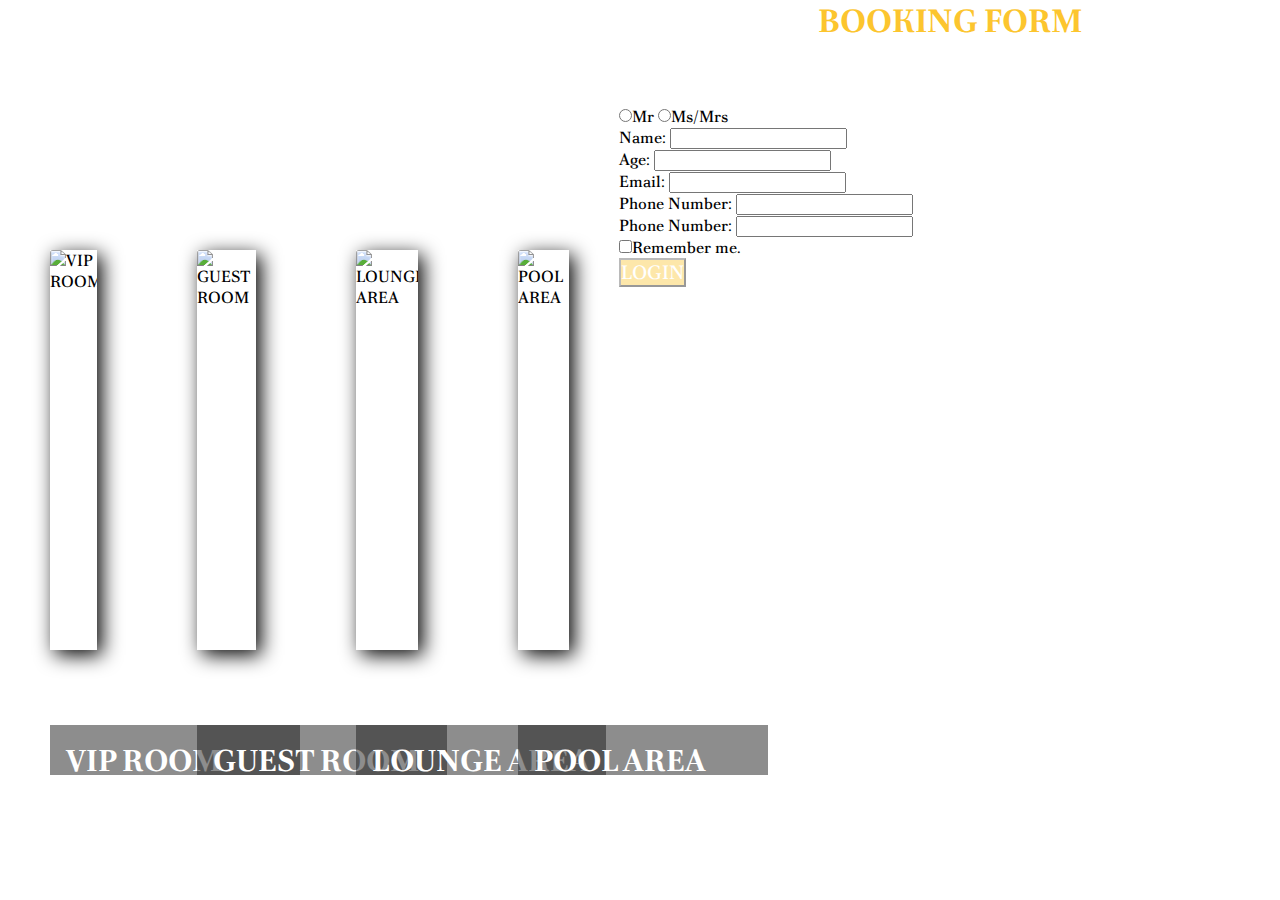
==== bookingpage.html @ ba2e6e84 "Add files via upload" ====
<!DOCTYPE html>
<html>
    <head>
        <meta charset="UTF-8">
        <link rel="stylesheet" href="bookpage.css">
        <title>CamaMeets</title>
    </head>
    <body>
        <div class="container">
            <div class="pic">
                <img src="img/e.jpg" alt="VIP ROOM">
                <div class="intro">
                    <h2>VIP ROOM</h2>
                    <p>Feels the classy ambiance on our VIP Room</p>
                </div>
            </div>
            <div class="pic">
                <img src="img/c.jpg" alt="GUEST ROOM">
                <div class="intro">
                    <h2>GUEST ROOM</h2>
                    <p>Guest room but with a twist.</p>
                </div>
            </div>
            <div class="pic">
                <img src="img/d.png" alt="LOUNGE AREA">
                <div class="intro">
                    <h2>LOUNGE AREA</h2>
                    <p>You can really feel relax here in our lounge area.</p>
                </div>
            </div>
            <div class="pic">
                <img src="img/a.png" alt="POOL AREA">
                <div class="intro">
                    <h2>POOL AREA</h2>
                    <p>Cleanest pool around the world.</p>
                </div>
            </div>
        </div>
        <section class="book">
            <div class="form">
                <h3>Booking Form</h3>
                <form action="control">
                    
                    <div class="control">
                        
                        <input type="radio" name="Suffix" id="mr" value="mr">Mr
                        <input type="radio" name="Suffix" id="mrs" value="mrs">Ms/Mrs
                        
                        
                    </div>
                    <div class="control">
                        <label for="names">Name:</label>
                        <input type="text" name="names" id="names">
                    </div>
                    <div class="control">
                        <label for="age">Age:</label>
                        <input type="number" name="age" id="age">
                    </div>
                    <div class="control">
                        <label for="email">Email:</label>
                        <input type="text" name="email" id="email">
                    </div>
                    <div class="control">
                        <label for="number">Phone Number:</label>
                        <input type="text" name="num" id="num">
                    </div>
                    <div class="control">
                        <label for="number">Phone Number:</label>
                        <input type="text" name="num" id="num">
                    </div>
                    <span><input type="checkbox">Remember me.</span>
                    <div class="control">
                        <input type="submit" value="login">
                    </div>
                </form>
                <div class="link">
                    <a href="#">Forgot Password?</a>
                </div>
            </div>
            </div>
        </section>
        </footer>
    </body>
</html>
---- bookpage.css ----
@import url('https://fonts.googleapis.com/css2?family=Lato:wght@300&family=Merriweather:ital,wght@0,300;0,400;1,300&family=Oswald:wght@300&family=Poltawski+Nowy&family=Roboto&display=swap');
*{
    margin: 0px;
    padding: 0px;
    font-family: 'Poltawski Nowy', serif;
}
body{
    display: flex;
    justify-content: center;
    height: 100vh;
    align-items: center;
    background-image: url(img/hotelex.jpg);
    background-size:2000px;
    background-position:center;
}
.container{
    display:flex;
}
.pic{
    height: 400px;
    margin: 50px;
    box-shadow: 5px 5px 20px black;
    overflow: hidden;
}
img{
    height: 400px;
    width:250px;
    border-radius: 3px;
}
.intro{
    height: 50px;
    width: 250px;
    padding: 6px;
    box-sizing: border-box;
    position: absolute;
    bottom: 125px;
    background: rgba(27, 27, 27, .5);
    color: white;
}
h2{
    margin: 10px;
    font-size: 30px;
}
p{
    margin: 20px;
    font-size:20px;
    visibility: hidden;
    opacity: 0;
}
.pic:hover{
    cursor: pointer;
}
.pic:hover .intro{
    height: 220px;
    bottom: 125px;
    background: rgba(0, 0, 0, 0.637);
}
.pic:hover p{
    opacity: 1;
    visibility: visible;
}
.pic:hover img{
    transform: scale(1.1) rotate(-3deg);
}

section{
    position:sticky;
    height: 100vh;
    width: 100%;
    background: url(./img/hotelex.jpg);
    background-size: cover;
    background-position: center center;
}
#book{
    position: relative;
    bottom: 100%;
}
#book .form{
    position: absolute;
    top: 50%;
    left: 50%;
    transform: translate(-50%, -50%);
    background: linear-gradient(rgba(0,0,0,0.3), rgb(0,0,0,0.3));
    width: 500px;
    padding: 50px 30px;
    border-radius: 20px;
    box-shadow: 7px 7px 60px #000;
}

h3{
    color:  rgb(252, 197, 46);
    text-transform: uppercase;
    font-size: 2em;
    text-align: center;
    margin-bottom: 2em;
}

#book .control input{
    width: 100%;
    display: block;
    padding: 10px;
    color: black;
    border: none;
    margin: 1em 0;
}
.control input[type=radio]{
    accent-color: black;
    
}
.control input[type="submit"]{
    background: rgb(252, 197, 46);
    color: white;
    text-transform: uppercase;
    font-size: 1.2em;
    opacity: .4;
    transition: opacity .3s ease ;
}
.control input[type="submit"]:hover{
    opacity: 1;
}
.link{
    text-align: center;
}
.link a{
    text-decoration: none;
    color: white;
    opacity: .5;
    transition: opacity .3s ease;
}
.link a:hover{
    opacity: 1;
}
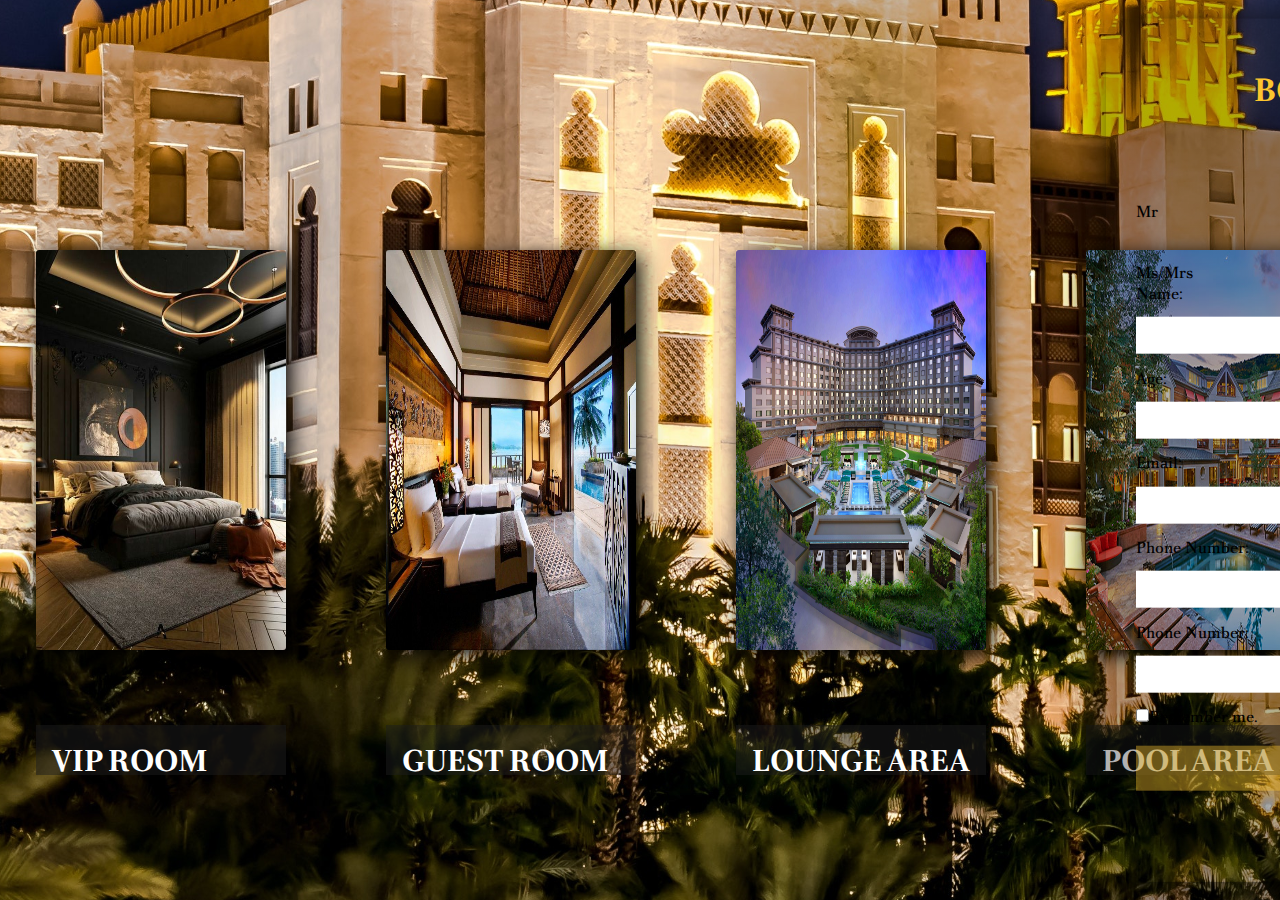
==== commit f168a512: "Update bookingpage.html" ====
--- a/bookingpage.html
+++ b/bookingpage.html
@@ -6,6 +6,23 @@
         <title>CamaMeets</title>
     </head>
     <body>
+    <header>
+        <div class="full-page">
+            <div class="navbar">
+            <div>
+                <a href='#name'><h4><span>C</span>ama<span>M</span>eets</h4></a>
+            </div>
+            <nav>
+                <ul class='MenuItems'>
+                    <li><a href="#" onclick="location.href='aboutpage.html'">About</a></li>
+                    <li><a href="#">Services</a></li>
+                    <li><a href="#">Help Center</a></li>
+                </ul>
+            </nav>
+            </div>
+           </div>
+        </div>
+    </header>
         <div class="container">
             <div class="pic">
                 <img src="img/e.jpg" alt="VIP ROOM">
@@ -36,7 +53,8 @@
                 </div>
             </div>
         </div>
-        <section class="book">
+        <footer>
+        <section id="book">
             <div class="form">
                 <h3>Booking Form</h3>
                 <form action="control">
@@ -81,4 +99,4 @@
         </section>
         </footer>
     </body>
-</html>+</html>
